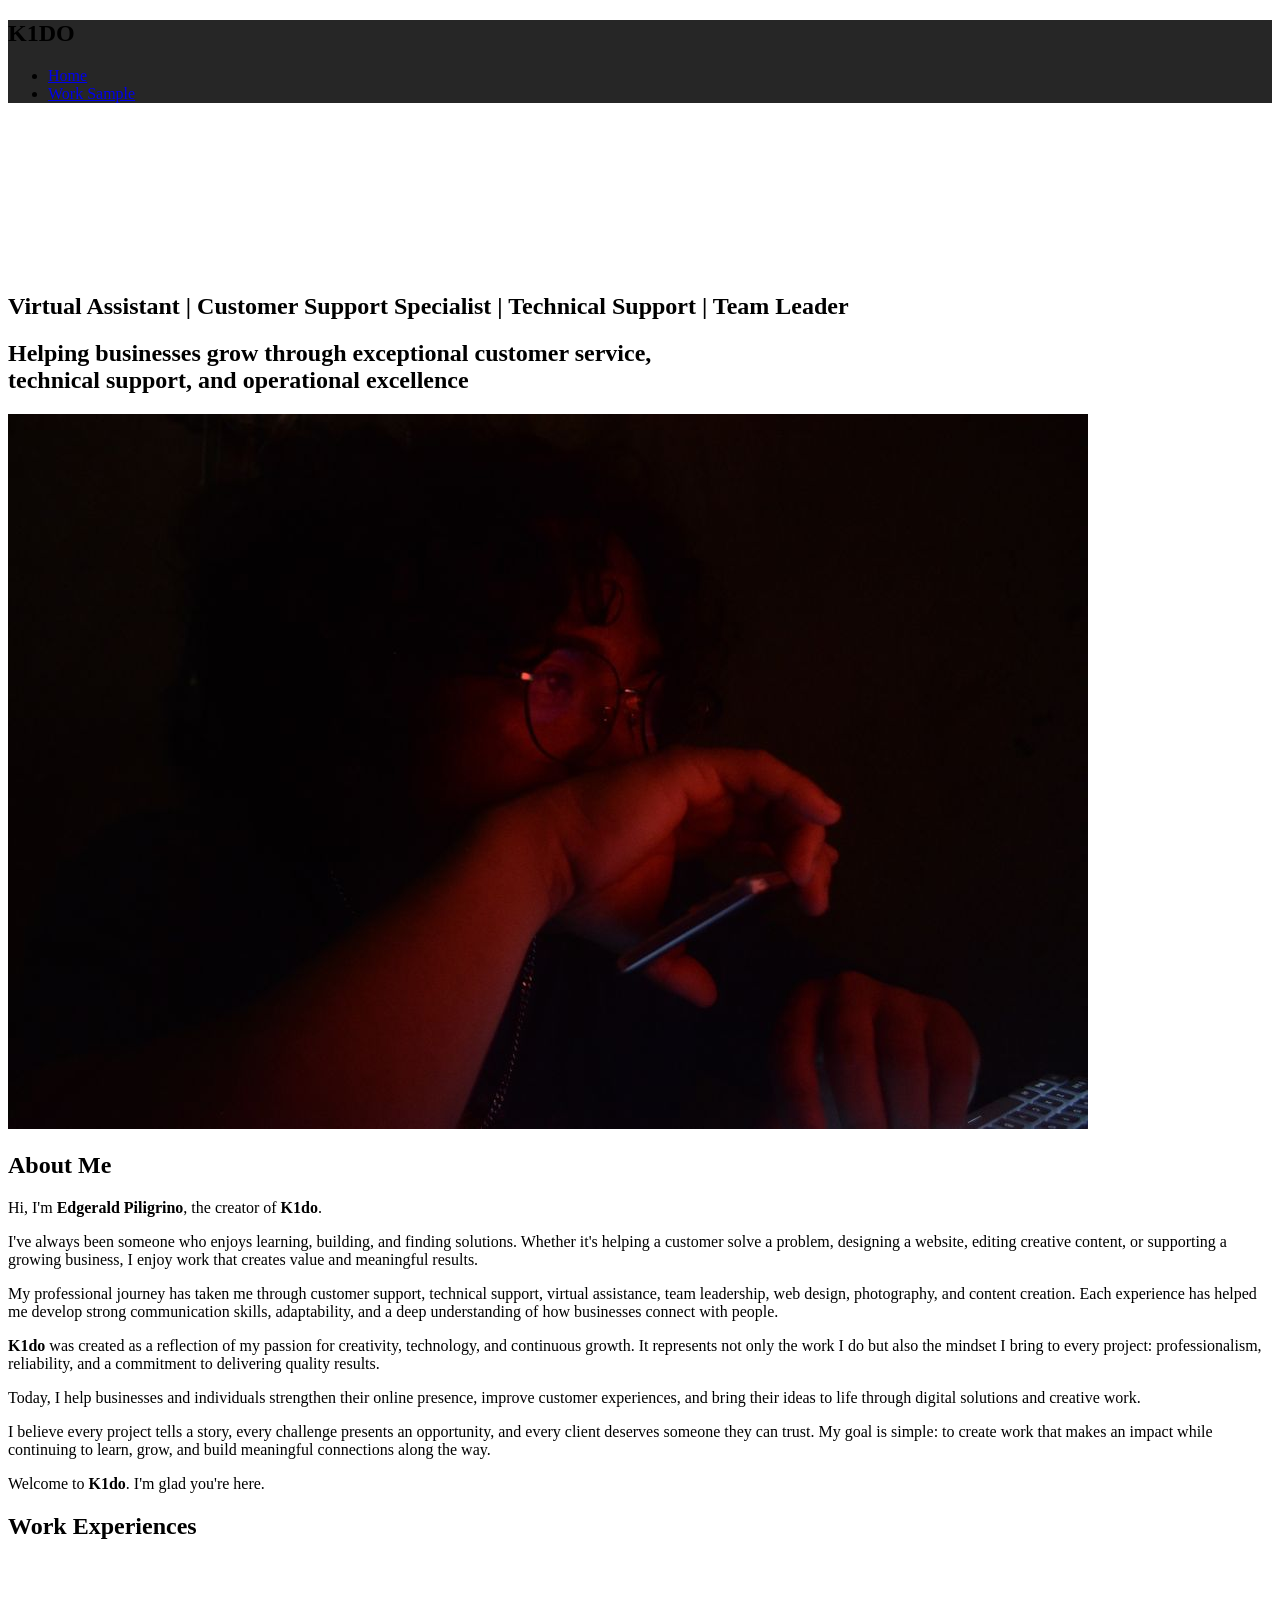
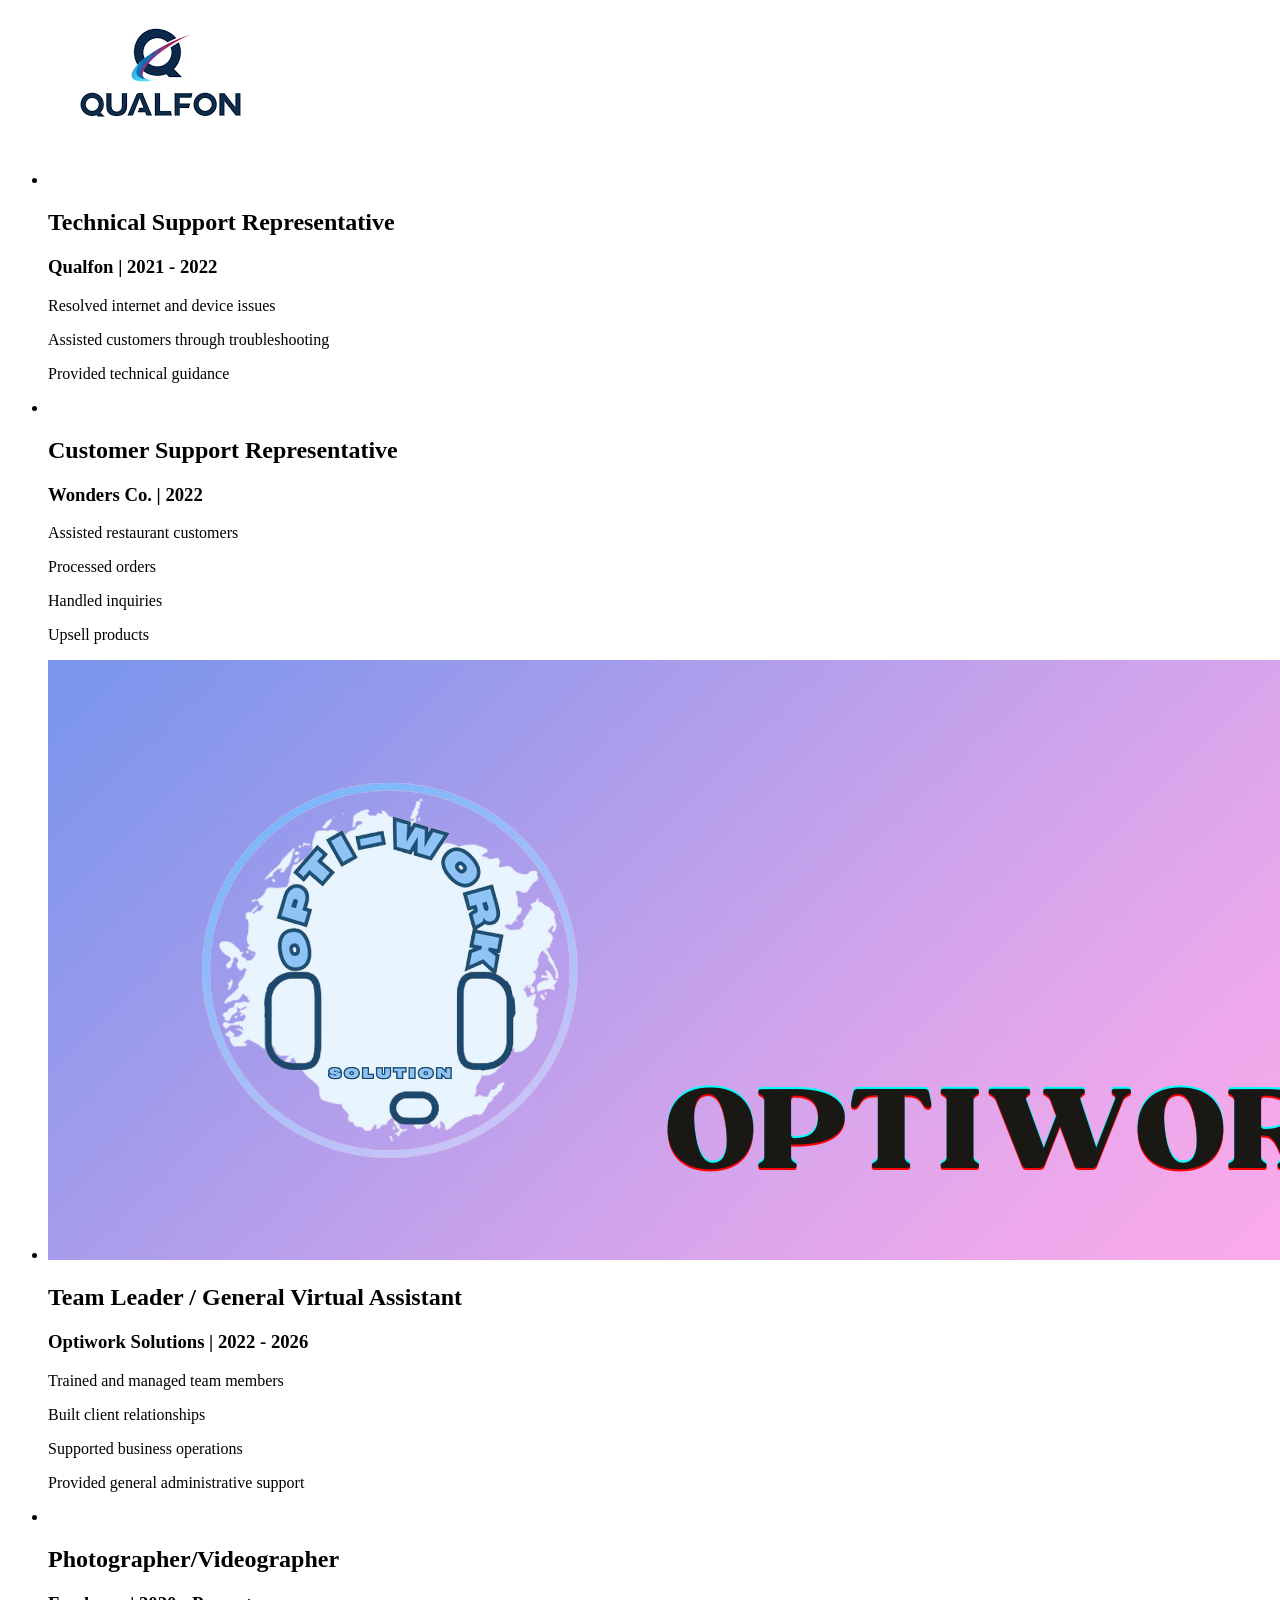
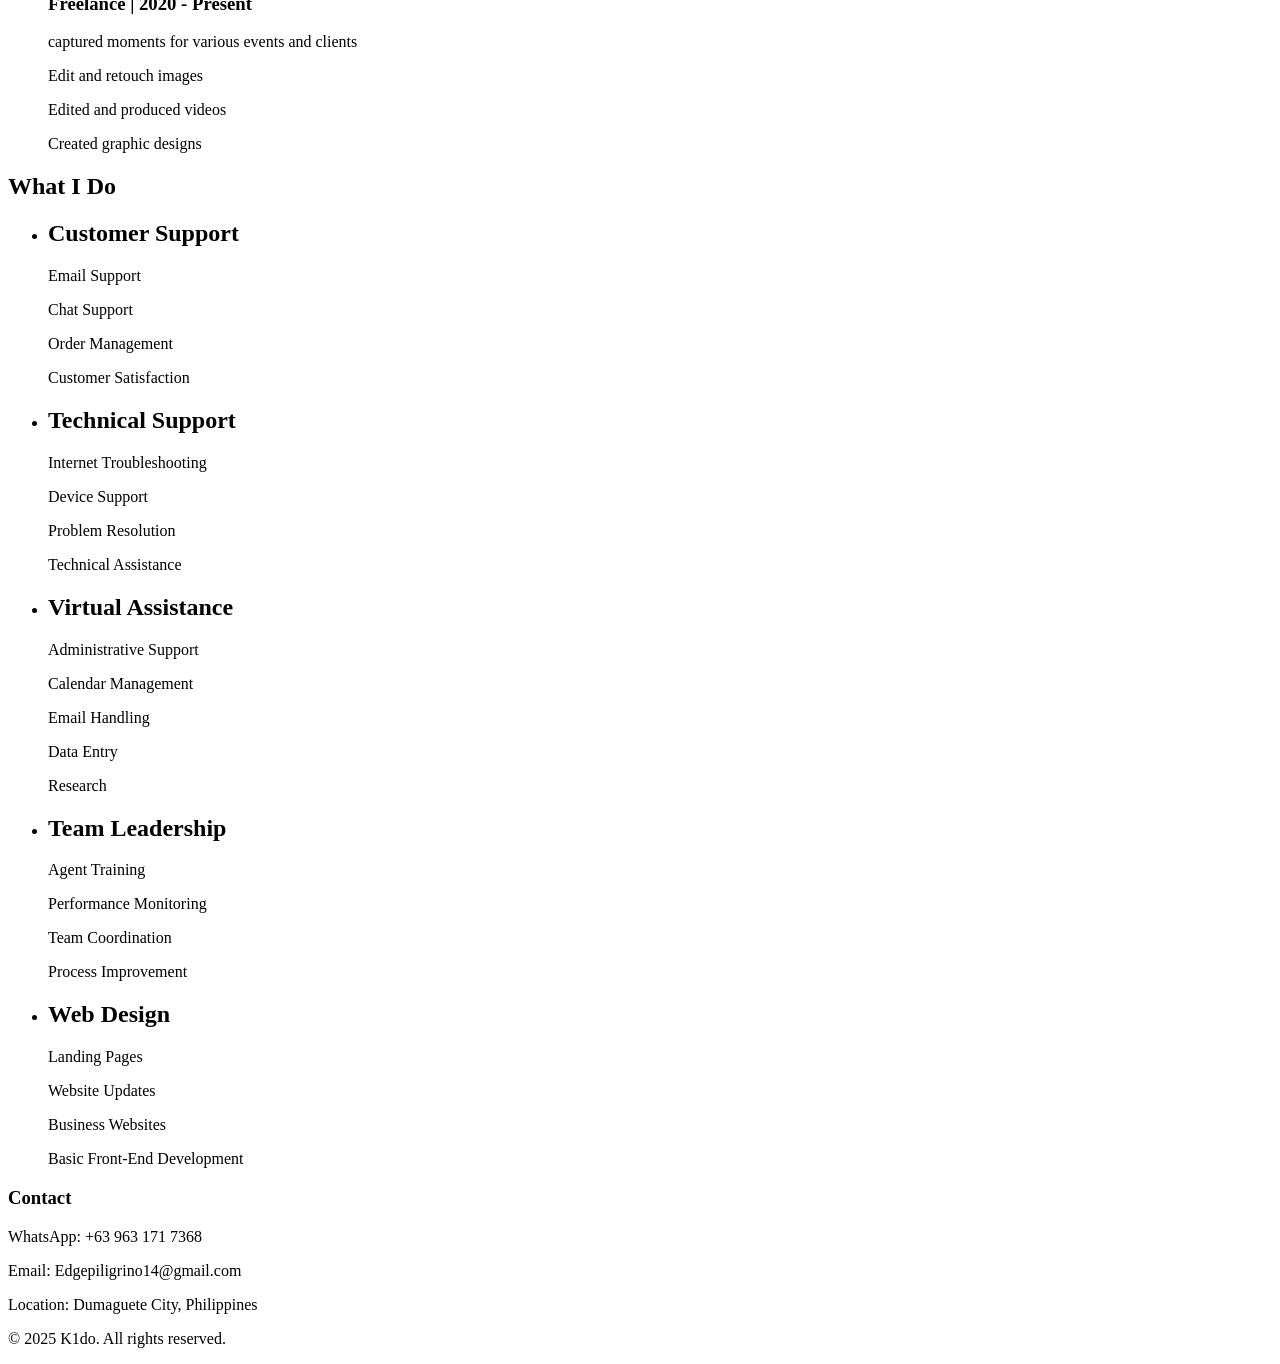
==== index.html @ b4009c93 "Add files via upload" ====
<!DOCTYPE html>
<html lang="en">
<head>
    <meta charset="UTF-8">
    <meta name="viewport" content="width=device-width, initial-scale=1.0">
    <title>Kennui</title>
    <link rel="stylesheet" href="styles.css">
</head>
<body>

<header class="header">
    <div class="navbar">
        <div class="icon">
            <h2 class="logo">K1DO</h2>
        </div>
        <div class="menu">
            <ul>
                <li><a href="index.html">Home</a></li>
                <li><a href="work-sample.html">Work Sample</a></li>
            </ul>
        </div>
    </div>
</header>

<!-- HERO -->
<section class="main hero">
    <video autoplay muted loop playsinline class="hero-video">
        <source src="3d abstract waves black background - Developers GTonics (1080p, h264).mp4" type="video/mp4">
    </video>
    <div class="hero-content">
        <h1>Virtual Assistant | Customer Support Specialist | Technical Support | Team Leader</h1>
        <h2 class="sub-hero">Helping businesses grow through exceptional customer service,
            <br> technical support, and operational excellence</h2>
    </div>
</section>


<!-- ABOUT -->
<section class="about-section">
    <div class="about-wrapper">
        <div class="about-image">
            <img src="ABout.jpg" alt="About.jpg">
        </div>
        <div class="about-content">
            <h2>About Me</h2>
            <p>Hi, I'm <strong>Edgerald Piligrino</strong>, the creator of <strong>K1do</strong>.</p>
            <p>I've always been someone who enjoys learning, building, and finding solutions. Whether it's helping a customer solve a problem, designing a website, editing creative content, or supporting a growing business, I enjoy work that creates value and meaningful results.</p>
            <p>My professional journey has taken me through customer support, technical support, virtual assistance, team leadership, web design, photography, and content creation. Each experience has helped me develop strong communication skills, adaptability, and a deep understanding of how businesses connect with people.</p>
            <p><strong>K1do</strong> was created as a reflection of my passion for creativity, technology, and continuous growth. It represents not only the work I do but also the mindset I bring to every project: professionalism, reliability, and a commitment to delivering quality results.</p>
            <p>Today, I help businesses and individuals strengthen their online presence, improve customer experiences, and bring their ideas to life through digital solutions and creative work.</p>
            <p>I believe every project tells a story, every challenge presents an opportunity, and every client deserves someone they can trust. My goal is simple: to create work that makes an impact while continuing to learn, grow, and build meaningful connections along the way.</p>
            <p>Welcome to <strong>K1do</strong>. I'm glad you're here.</p>
        </div>
    </div>
</section>

<!-- WORK EXPERIENCES -->
<section class="work-section">
    <h1 class="work-title">Work Experiences</h1>
    <ul class="work-grid">
        <li class="work-card slide-left">
            <img src="images.png" alt="">
            <h2>Technical Support Representative</h2>
            <h3>Qualfon | 2021 - 2022</h3>
            <p>Resolved internet and device issues</p>
            <p>Assisted customers through troubleshooting</p>
            <p>Provided technical guidance</p>
        </li>
        <li class="work-card slide-right">
            <img src="wonders co.png" alt="">
            <h2>Customer Support Representative</h2>
            <h3>Wonders Co. | 2022</h3>
            <p>Assisted restaurant customers</p>
            <p>Processed orders</p>
            <p>Handled inquiries</p>   
            <p>Upsell products</p>
        </li>
        <li class="work-card slide-right">
            <img src="OPti-work.png" alt="">
            <h2>Team Leader / General Virtual Assistant</h2>   
            <h3>Optiwork Solutions | 2022 - 2026</h3>
            <p>Trained and managed team members</p>
            <p>Built client relationships</p>
            <p>Supported business operations</p>
            <p>Provided general administrative support</p>
        </li>
        <li class="work-card slide-right">
            <img src="Photography.jpg" alt="">
            <h2>Photographer/Videographer</h2>   
            <h3>Freelance | 2020 - Present</h3>
            <p>captured moments for various events and clients</p>
            <p>Edit and retouch images</p>
            <p>Edited and produced videos</p>
            <p>Created graphic designs</p>
        </li>
    </ul>
</section>

<!-- WHAT I DO -->
<section class="services-section">
    <h1 class="services-title">What I Do</h1>
    <ul class="services-grid">
        <li class="Offer-card">
            <h2>Customer Support</h2>
            <p>Email Support</p>
            <p>Chat Support</p>
            <p>Order Management</p> 
            <p>Customer Satisfaction</p>
        </li>

        <li class="Offer-card">
            <h2>Technical Support</h2>
            <p>Internet Troubleshooting</p>
            <p>Device Support</p>
            <p>Problem Resolution</p>
            <p>Technical Assistance</p>
        </li>
        <li class="Offer-card">
            <h2>Virtual Assistance</h2>
            <p>Administrative Support</p>
            <p>Calendar Management</p>
            <p>Email Handling</p>
            <p>Data Entry</p>
            <p>Research</p>
        </li>
        <li class="Offer-card">
            <h2>Team Leadership</h2>
            <p>Agent Training</p>
            <p>Performance Monitoring</p>
            <p>Team Coordination</p>
            <p>Process Improvement</p>
        </li>
        <li class="Offer-card">
            <h2>Web Design</h2>
            <p>Landing Pages</p>
            <p>Website Updates</p>
            <p>Business Websites</p>
            <p>Basic Front-End Development</p>
        </li>
    </ul>
</section>

<!-- FOOTER -->
<footer>
    <div class="footer-contact">
        <h3>Contact</h3>
        <p>WhatsApp: +63 963 171 7368</p>
        <p>Email: Edgepiligrino14@gmail.com</p>
        <p>Location: Dumaguete City, Philippines</p>
    </div>
    <div class="footer-bottom">
        <p>© 2025 K1do. All rights reserved.</p>
    </div>
</footer>

<!-- SCRIPTS -->
<script>
document.addEventListener('DOMContentLoaded', () => {
    const items = document.querySelectorAll('.work-card, .about-wrapper, .hero, .Offer-card');
    function showOnScroll() {
        const triggerBottom = window.innerHeight * 0.85;
        items.forEach(item => {
            const itemTop = item.getBoundingClientRect().top;
            if(itemTop < triggerBottom) {
                item.classList.add('show');
            }
        });
    }
    window.addEventListener('scroll', showOnScroll);
    showOnScroll();
});

const header = document.querySelector('.header');
window.addEventListener('scroll', () => {
    header.style.backgroundColor = window.scrollY > 20 ? "rgba(0,0,0,0.95)" : "rgba(0,0,0,0.85)";
});
</script>

</body>
</html>
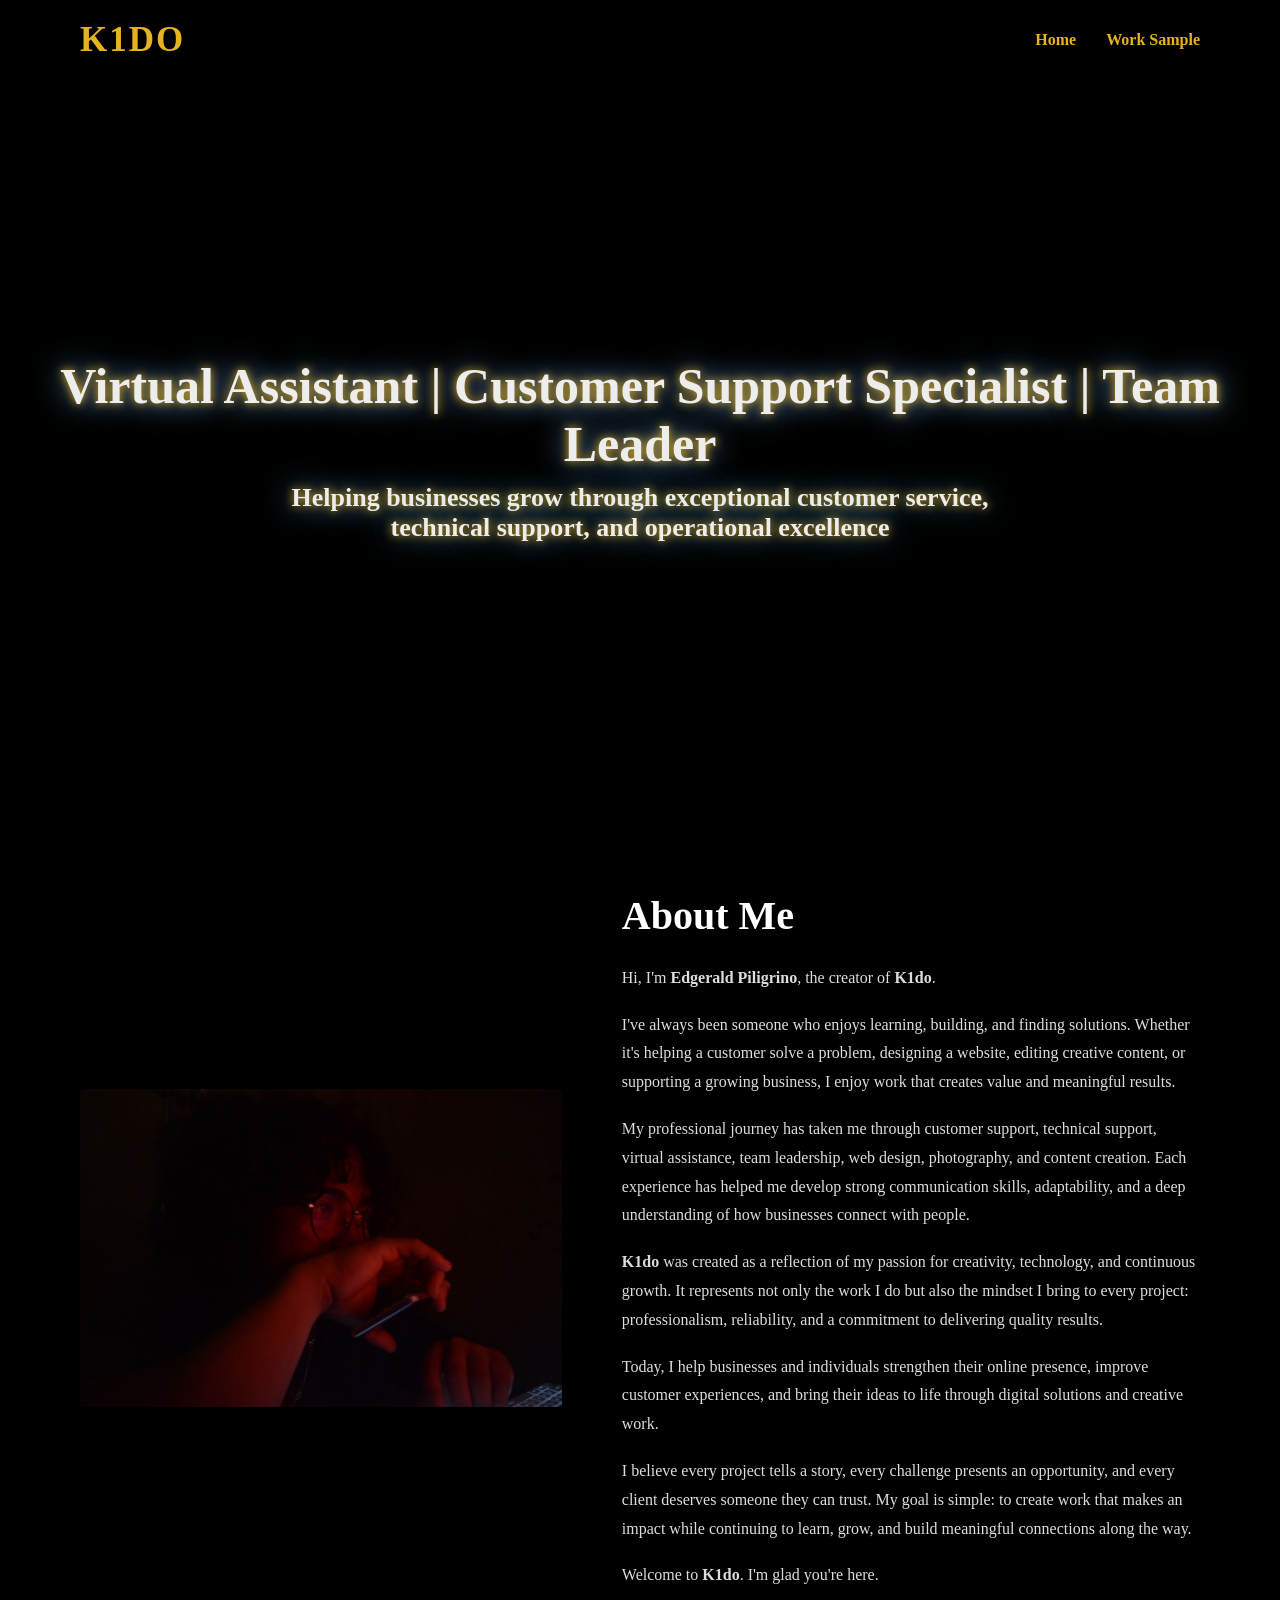
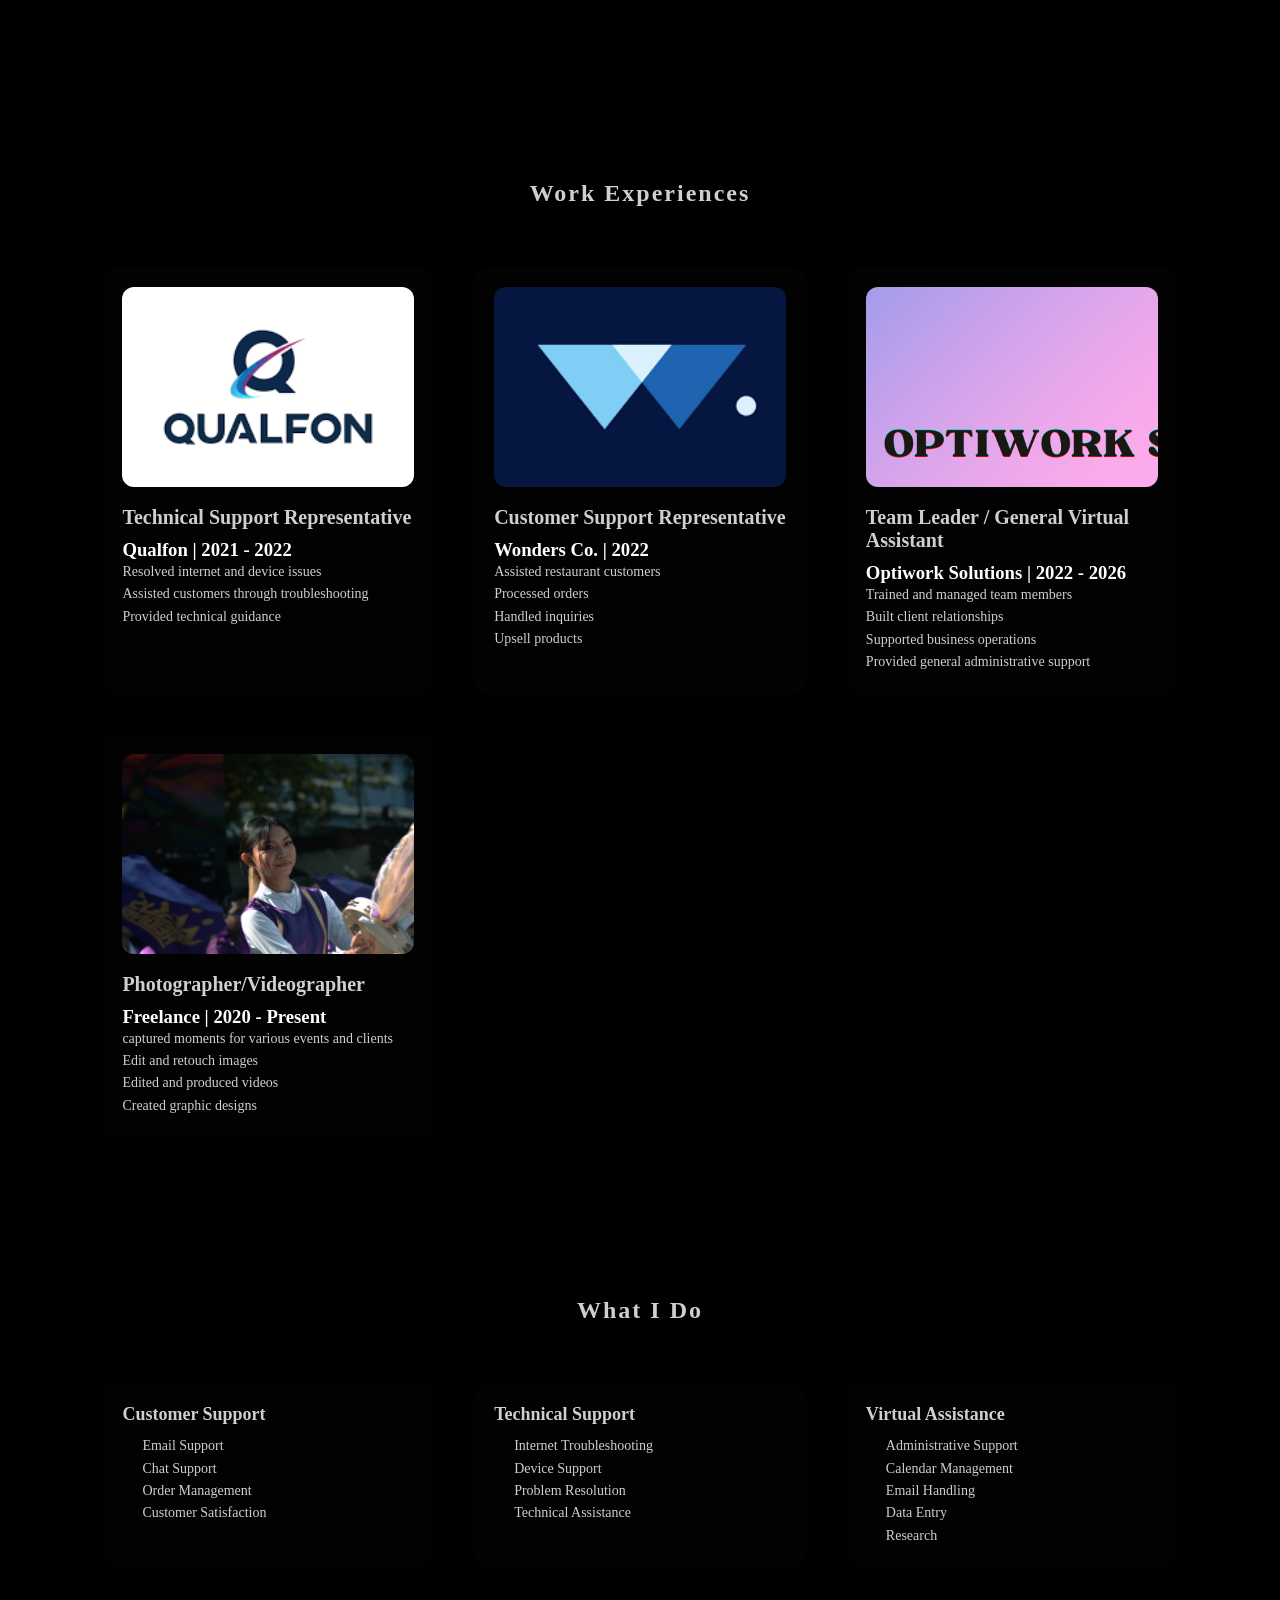
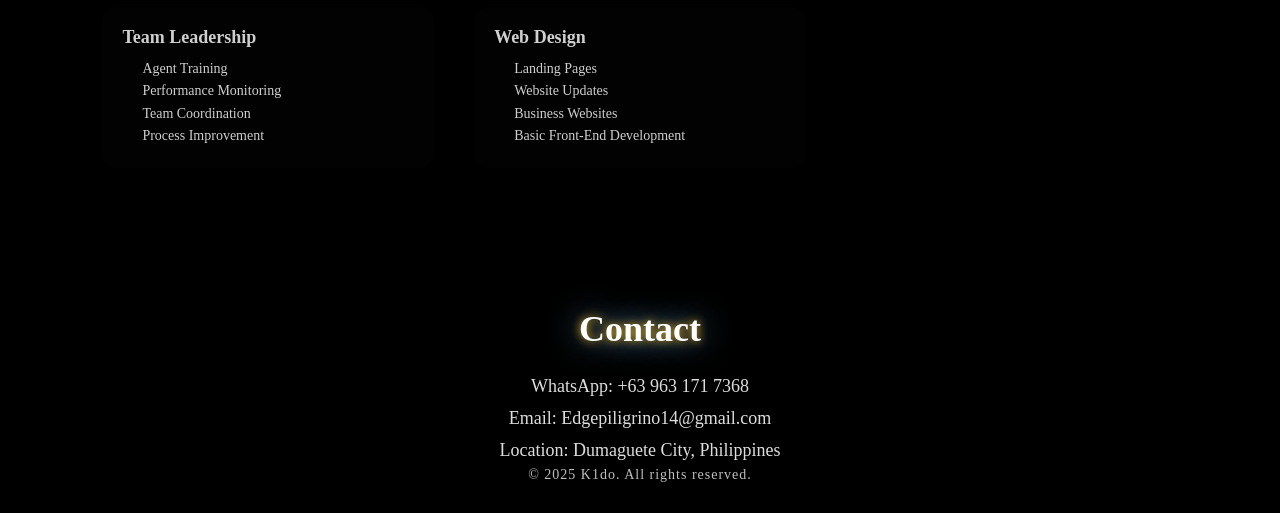
==== commit 80b9665a: "Update index.html" ====
--- a/index.html
+++ b/index.html
@@ -28,7 +28,7 @@
         <source src="3d abstract waves black background - Developers GTonics (1080p, h264).mp4" type="video/mp4">
     </video>
     <div class="hero-content">
-        <h1>Virtual Assistant | Customer Support Specialist | Technical Support | Team Leader</h1>
+        <h1>Virtual Assistant | Customer Support Specialist | Team Leader</h1>
         <h2 class="sub-hero">Helping businesses grow through exceptional customer service,
             <br> technical support, and operational excellence</h2>
     </div>
@@ -177,4 +177,4 @@
 </script>
 
 </body>
-</html>+</html>
--- a/styles.css
+++ b/styles.css
@@ -0,0 +1,596 @@
+/* RESET */
+* { margin: 0; padding: 0; box-sizing: border-box; }
+
+/* BODY */
+body { font-family: 'Orbitron'; background-color: #000; color: #fff; overflow-x: hidden; }
+
+/* HEADER */
+.header {
+    position: fixed; top: 0; width: 100%; padding: 20px 0;
+    background-color: rgba(0,0,0,0.85); z-index: 1000;
+    transition: background-color 0.3s ease;
+}
+.navbar { max-width: 1200px; margin: 0 auto; padding: 0 40px; display: flex; align-items: center; justify-content: space-between; }
+.logo { font-size: clamp(22px, 4vw, 35px); font-weight: bold; letter-spacing: 2px; color: #e7b21f; cursor: pointer; transition: 0.4s; }
+.logo:hover { color: #ffd700; text-shadow: 0 0 8px #ffd700, 0 0 18px #ffd700, 0 0 30px #78b4ff; }
+.menu ul { display: flex; gap: 30px; list-style: none; }
+.menu ul li a { text-decoration: none; font-weight: bold; color: #e7b21f; transition: 0.4s; }
+.menu ul li a:hover { color: #ffd700; text-shadow: 0 0 8px #ffd700,0 0 18px #ffd700; }
+@media(max-width:768px){ .navbar { flex-direction: column; height:auto; gap:15px;} .menu ul { flex-wrap: wrap; justify-content:center; gap:16px;} }
+
+/* HERO */
+.hero {
+    position: relative;
+    display: flex;
+    justify-content: center;
+    align-items: center;
+    text-align: center;
+    min-height: calc(100vh - 100px);
+    padding-top: 100px;
+    overflow: hidden;
+}
+
+.hero-video {
+    position: absolute;
+    top: 0;
+    left: 0;
+    width: 100%;
+    height: 100%;
+    object-fit: cover;
+    z-index: 0;
+    filter: brightness(0.5);
+}
+
+.hero-content {
+    position: relative;
+    z-index: 1;
+}
+
+.hero-content h1 {
+    font-size: clamp(20px,5vw,50px);
+    color: #ededed;
+    text-shadow: 0 0 10px #e7b21f, 0 0 30px #78b4ff;
+    margin-bottom: 10px;
+}
+
+.sub-hero {
+    font-size: clamp(15px,4vw,26px);
+    color: #ededed;
+    text-shadow: 0 0 10px #e7b21f, 0 0 30px #78b4ff;
+}
+
+/* ABOUT */
+.about-section { min-height:100vh; display:flex; align-items:center; }
+.about-wrapper { max-width:1200px; margin:0 auto; padding:0 40px; display:grid; grid-template-columns:1fr 1.2fr; gap:60px; align-items:center; opacity:0; transform:translateY(30px); transition:all 0.8s ease-out;}
+.about-wrapper.show { opacity:1; transform:translateY(0);}
+.about-image img { width:100%; border-radius:4px; transition:0.6s; }
+.about-image img:hover { transform:scale(1.03) translateY(-5px); box-shadow:0 15px 35px rgba(231,178,31,0.3);}
+.about-content h2 { font-size:clamp(28px,4vw,40px); margin-bottom:25px; color:#fff;}
+.about-content p { font-size:16px; line-height:1.8; color:#ddd; margin-bottom:18px;}
+.about-content .highlight { font-weight:600; color:#f5c76b;}
+@media(max-width:900px){ .about-wrapper{grid-template-columns:1fr; text-align:center;} }
+
+/* WORK */
+.work-section { padding:80px 8%; }
+.work-title { text-align:center; margin-bottom:60px; letter-spacing:2px; color:#cfcfcf; }
+.work-grid { display:grid; grid-template-columns:repeat(auto-fit,minmax(320px,1fr)); gap:40px; list-style:none; padding:0;}
+.work-card { background: rgba(3,3,3,0.85); border-radius:14px; padding:20px; opacity:0; transform:translateY(30px); transition: all 0.6s ease, box-shadow 0.4s ease;}
+.work-card.show { opacity:1; transform:translateY(0);}
+.work-card img { width:100%; height:200px; object-fit:cover; border-radius:12px; margin-bottom:15px;}
+.work-card h2 { font-size:20px; margin-bottom:10px; color:#cfcfcf;}
+.work-card p { font-size:14px; line-height:1.6; color:#cfcfcf;}
+.work-card:hover { transform:translateY(-10px) scale(1.02); box-shadow:0 20px 40px rgba(231,178,31,0.4),0 10px 20px rgba(120,180,255,0.3);}
+@media(max-width:600px){ .work-card img{height:150px;} }
+
+/* SERVICES */
+.services-section { padding:80px 8%; background-color: rgba(0,0,0,0.85); }
+.services-title { text-align:center; margin-bottom:60px; letter-spacing:2px; color:#cfcfcf; }
+.services-grid { display:grid; grid-template-columns:repeat(auto-fit,minmax(280px,1fr)); gap:40px; list-style:none; padding:0;}
+.Offer-card { background: rgba(3,3,3,0.85); border-radius:14px; padding:20px; opacity:0; transform:translateY(30px); transition: all 0.6s ease, box-shadow 0.4s ease;}
+.Offer-card.show { opacity:1; transform:translateY(0);}
+.Offer-card img { width:100%; height:150px; object-fit:cover; border-radius:12px; margin-bottom:15px;}
+.Offer-card h2 { font-size:18px; margin-bottom:10px; color:#cfcfcf;}
+.Offer-card p { font-size:14px; line-height:1.6; color:#cfcfcf; margin-left: 20px;}
+.Offer-card:hover { transform:translateY(-10px) scale(1.02); box-shadow:0 20px 40px rgba(231,178,31,0.4),0 10px 20px rgba(120,180,255,0.3);}
+@media(max-width:600px){ .Offer-card img{height:120px;} }
+
+/* FOOTER */
+footer { width:100%; padding:60px 20px 30px; text-align:center; }
+.footer-contact h3 { font-size:clamp(20px,4vw,36px); margin-bottom:20px; text-shadow:0 0 10px #e7b21f,0 0 30px #78b4ff; }
+.footer-contact p { font-size:clamp(14px,2.5vw,18px); line-height:1.8; color:#ddd; margin:0;}
+.footer-bottom p { font-size:clamp(12px,2vw,14px); color:#fff; opacity:0.75; letter-spacing:1px; }
+
+/* ANIMATIONS */
+@keyframes rotateBG { 0%{transform:rotate(0deg) scale(1);}50%{transform:rotate(180deg) scale(1.05);}100%{transform:rotate(360deg) scale(1);} }
+
+/* TOOL BADGE STYLING */
+.tool-badge {
+    background: rgba(231,178,31,0.1);
+    border: 1px solid rgba(231,178,31,0.3);
+    border-radius:10px;
+    padding:15px 20px;
+    font-size:14px;
+    font-weight:bold;
+    color:#e7b21f;
+    text-align:center;
+    transition:all 0.3s ease;
+    white-space:nowrap;
+}
+
+.tool-item:hover .tool-badge {
+    background: rgba(231,178,31,0.2);
+    border-color: rgba(231,178,31,0.6);
+    box-shadow: 0 0 10px rgba(231,178,31,0.3);
+}
+
+/* =========================
+TOOLS & PROFICIENCIES
+========================= */
+
+.tools-section{
+    width:100%;
+    min-height:70vh;
+    padding:120px 40px;
+    display:flex;
+    flex-direction:column;
+    justify-content:center;
+    align-items:center;
+    text-align:center;
+}
+
+.tools-title{
+    font-size:clamp(32px,4vw,48px);
+    margin-bottom:70px;
+    color:#ededed;
+    letter-spacing:2px;
+    text-shadow:
+        0 0 10px #e7b21f,
+        0 0 25px #78b4ff;
+}
+
+.tools-category{
+    width:100%;
+}
+
+.tools-category h2{
+    font-size:clamp(22px,3vw,30px);
+    margin-bottom:40px;
+    color:#cfcfcf;
+}
+
+.tools-logos{
+    width:100%;
+    max-width:1100px;
+    display:grid;
+    grid-template-columns:
+        repeat(auto-fit,minmax(140px,1fr));
+    gap:40px;
+    justify-items:center;
+    align-items:center;
+    margin:0 auto;
+}
+
+.tool-item{
+    position:relative;
+    width:120px;
+    height:120px;
+    display:flex;
+    justify-content:center;
+    align-items:center;
+    border-radius:18px;
+    background:
+        rgba(255,255,255,0.02);
+    border:
+        1px solid rgba(255,255,255,0.06);
+    transition:
+        transform .35s ease,
+        box-shadow .35s ease,
+        border-color .35s ease;
+}
+
+.tool-item:hover{
+    transform:translateY(-8px);
+    border-color:
+        rgba(231,178,31,.4);
+    box-shadow:
+        0 15px 30px rgba(231,178,31,.15),
+        0 10px 25px rgba(120,180,255,.12);
+}
+
+.tool-item img{
+    height:70px;
+    width:auto;
+    opacity:.85;
+    filter:
+        grayscale(100%)
+        brightness(.9);
+    transition:
+        transform .35s ease,
+        filter .35s ease,
+        opacity .35s ease;
+}
+
+.tool-item:hover img{
+    opacity:1;
+    filter:
+        grayscale(0%)
+        brightness(1.1);
+    transform:
+        scale(1.08);
+}
+
+/* TOOLTIP */
+
+.tooltip{
+    position:absolute;
+    bottom:-95px;
+    left:50%;
+    transform:
+        translateX(-50%)
+        translateY(10px)
+        scale(.95);
+    min-width:150px;
+    padding:12px 16px;
+    border-radius:10px;
+    background:
+        rgba(0,0,0,.96);
+    color:#e7b21f;
+    text-align:center;
+    font-size:13px;
+    white-space:nowrap;
+    opacity:0;
+    pointer-events:none;
+    transition:.3s ease;
+    border:
+        1px solid rgba(231,178,31,.35);
+    box-shadow:
+        0 0 15px rgba(231,178,31,.2),
+        0 0 25px rgba(120,180,255,.15);
+    z-index:20;
+}
+
+.tooltip strong{
+    display:block;
+    color:#fff;
+    margin-bottom:4px;
+}
+
+.tooltip::after{
+    content:"";
+    position:absolute;
+    top:-6px;
+    left:50%;
+    transform:
+        translateX(-50%);
+    border-width:6px;
+    border-style:solid;
+    border-color:
+        transparent
+        transparent
+        rgba(0,0,0,.96)
+        transparent;
+}
+
+.tool-item:hover .tooltip{
+    opacity:1;
+    transform:
+        translateX(-50%)
+        translateY(0)
+        scale(1);
+}
+
+/* PROFICIENCY STARS */
+
+.stars{
+    display:block;
+    margin-top:8px;
+    color:#ffd700;
+    font-size:15px;
+    letter-spacing:3px;
+    text-shadow:
+        0 0 5px #ffd700,
+        0 0 10px #ffd700,
+        0 0 18px #e7b21f;
+    animation:
+        glowStars 2s ease-in-out infinite alternate;
+}
+
+@keyframes glowStars{
+    from{
+        text-shadow:
+            0 0 5px #ffd700,
+            0 0 10px #ffd700;
+    }
+    to{
+        text-shadow:
+            0 0 8px #ffd700,
+            0 0 18px #ffd700,
+            0 0 28px #e7b21f;
+    }
+}
+
+/* MOBILE */
+
+@media(max-width:768px){
+    .tools-section{
+        padding:80px 20px;
+    }
+    .tools-logos{
+        grid-template-columns:
+            repeat(2,minmax(120px,1fr));
+        gap:25px;
+    }
+    .tool-item{
+        width:100px;
+        height:100px;
+    }
+    .tool-item img{
+        height:55px;
+    }
+    .tooltip{
+        min-width:120px;
+        font-size:11px;
+        bottom:-85px;
+    }
+}
+
+/* WORK SAMPLE */
+.featured-header {
+    max-width:1100px;
+    margin:0 auto 40px;
+    text-align:center;
+}
+.work-subtitle {
+    color:#ccc;
+    margin-top:16px;
+    line-height:1.8;
+    max-width:760px;
+    margin-left:auto;
+    margin-right:auto;
+}
+.project-grid {
+    display:grid;
+    grid-template-columns:repeat(auto-fit,minmax(320px,1fr));
+    gap:30px;
+    list-style:none;
+    padding:0;
+}
+.project-card {
+    background: rgba(10,10,10,0.95);
+    border: 1px solid rgba(231,178,31,0.12);
+    border-radius:18px;
+    padding:28px;
+    opacity:0;
+    transform:translateY(30px);
+    transition: all 0.6s ease, box-shadow 0.4s ease;
+}
+.project-card.show {
+    opacity:1;
+    transform:translateY(0);
+}
+.project-card h2 {
+    margin-bottom:18px;
+    color:#fff;
+}
+.project-card p {
+    color:#d4d4d4;
+    line-height:1.8;
+    margin-top:16px;
+}
+.project-screenshot {
+    height:220px;
+    background: radial-gradient(circle at top left, rgba(231,178,31,0.18), transparent 40%), linear-gradient(135deg, rgba(255,255,255,0.05), rgba(255,255,255,0.01));
+    border-radius:16px;
+    border:1px dashed rgba(231,178,31,0.22);
+    display:flex;
+    align-items:center;
+    justify-content:center;
+    color:#ddd;
+    font-size:16px;
+    margin-bottom:18px;
+}
+.project-screenshot img,
+.project-screenshot video {
+    width:100%;
+    height:100%;
+    object-fit:cover;
+    display:block;
+    border-radius:12px;
+}
+.project-button {
+    display:inline-block;
+    margin-top:20px;
+    padding:14px 28px;
+    border-radius:999px;
+    background: linear-gradient(135deg, #e7b21f, #78b4ff);
+    color:#050505;
+    font-weight:700;
+    text-decoration:none;
+    transition: transform .25s ease, box-shadow .25s ease;
+}
+.project-button:hover {
+    transform:translateY(-2px);
+    box-shadow:0 14px 30px rgba(231,178,31,0.25);
+}
+.icon-grid {
+    display:grid;
+    grid-template-columns:repeat(auto-fit,minmax(280px,1fr));
+    gap:24px;
+    margin-top:50px;
+}
+
+.logo-slider-section {
+    margin-top:60px;
+    padding:40px 0 0;
+    border-top:1px solid rgba(231,178,31,0.12);
+}
+.logo-slider-header {
+    max-width:900px;
+    margin:0 auto 30px;
+    text-align:center;
+}
+.logo-slider-header h2 {
+    margin-bottom:12px;
+    color:#fff;
+}
+.logo-slider-header p {
+    color:#ccc;
+    line-height:1.8;
+}
+.logo-slider {
+    display:flex;
+    align-items:center;
+    gap:18px;
+    max-width:1200px;
+    margin:0 auto;
+}
+.logo-control {
+    width:60px;
+    height:60px;
+    border:none;
+    border-radius:50%;
+    background: rgba(231,178,31,0.15);
+    color:#fff;
+    font-size:32px;
+    cursor:pointer;
+    transition: transform .2s ease, background .2s ease;
+}
+.logo-control:hover {
+    transform:scale(1.05);
+    background: rgba(231,178,31,0.22);
+}
+.logo-track-wrap {
+    overflow:hidden;
+    flex:1;
+}
+.logo-track {
+    display:flex;
+    gap:18px;
+    transition: transform .4s ease;
+    list-style:none;
+    padding:0;
+    margin:0;
+}
+.logo-slide {
+    min-width:260px;
+    max-width:260px;
+    display:flex;
+    flex-direction:column;
+    gap:18px;
+    padding:22px;
+    border-radius:20px;
+    background: rgba(3,3,3,0.9);
+    border:1px solid rgba(231,178,31,0.14);
+}
+.logo-box {
+    min-height:180px;
+    border-radius:18px;
+    background: radial-gradient(circle at top left, rgba(231,178,31,0.18), transparent 30%), linear-gradient(145deg, rgba(255,255,255,0.04), rgba(255,255,255,0.01));
+    display:flex;
+    align-items:center;
+    justify-content:center;
+    font-size:22px;
+    color:#ddd;
+    text-transform:uppercase;
+    letter-spacing:2px;
+    text-align:center;
+}
+.logo-box img{
+    max-width:100%;
+    height:auto;
+    display:block;
+    object-fit:contain;
+    border-radius:12px;
+}
+.logo-slide p {
+    color:#ccc;
+    line-height:1.8;
+    font-size:14px;
+}
+.icon-card {
+    display:flex;
+    gap:18px;
+    align-items:flex-start;
+    background: rgba(3,3,3,0.8);
+    padding:28px;
+    border-radius:18px;
+    border:1px solid rgba(231,178,31,0.14);
+    opacity:0;
+    transform:translateY(30px);
+    transition: all 0.6s ease, box-shadow 0.4s ease;
+}
+.icon-card.show {
+    opacity:1;
+    transform:translateY(0);
+}
+.icon-card h2 {
+    margin-bottom:10px;
+    color:#fff;
+}
+.icon-card p {
+    color:#d4d4d4;
+    line-height:1.8;
+}
+.icon-shape {
+    min-width:60px;
+    min-height:60px;
+    border-radius:18px;
+    background: rgba(231,178,31,0.12);
+    border:1px solid rgba(231,178,31,0.2);
+    display:flex;
+    align-items:center;
+    justify-content:center;
+    font-size:28px;
+    color:#e7b21f;
+}
+.cta-section {
+    padding:80px 8%;
+    background: rgba(10,10,10,0.95);
+}
+.cta-card {
+    max-width:900px;
+    margin:0 auto;
+    display:flex;
+    flex-wrap:wrap;
+    gap:24px;
+    align-items:center;
+    justify-content:space-between;
+    padding:40px;
+    border-radius:24px;
+    background: rgba(231,178,31,0.05);
+    border:1px solid rgba(231,178,31,0.15);
+    text-align:center;
+}
+.cta-card h2 {
+    font-size:clamp(28px,4vw,42px);
+    margin-bottom:0;
+    color:#fff;
+}
+.cta-button {
+    display:inline-block;
+    padding:16px 34px;
+    border-radius:999px;
+    background: linear-gradient(135deg, #78b4ff, #e7b21f);
+    color:#050505;
+    font-weight:700;
+    text-decoration:none;
+    transition: transform .25s ease, box-shadow .25s ease;
+}
+.cta-button:hover {
+    transform:translateY(-3px);
+    box-shadow:0 16px 32px rgba(0,0,0,0.2);
+}
+.hero-intro {
+    margin-top:18px;
+    max-width:760px;
+    margin-left:auto;
+    margin-right:auto;
+    color:#ddd;
+    line-height:1.8;
+}
+@media(max-width:900px){
+    .cta-card {
+        flex-direction:column;
+        text-align:center;
+    }
+}
